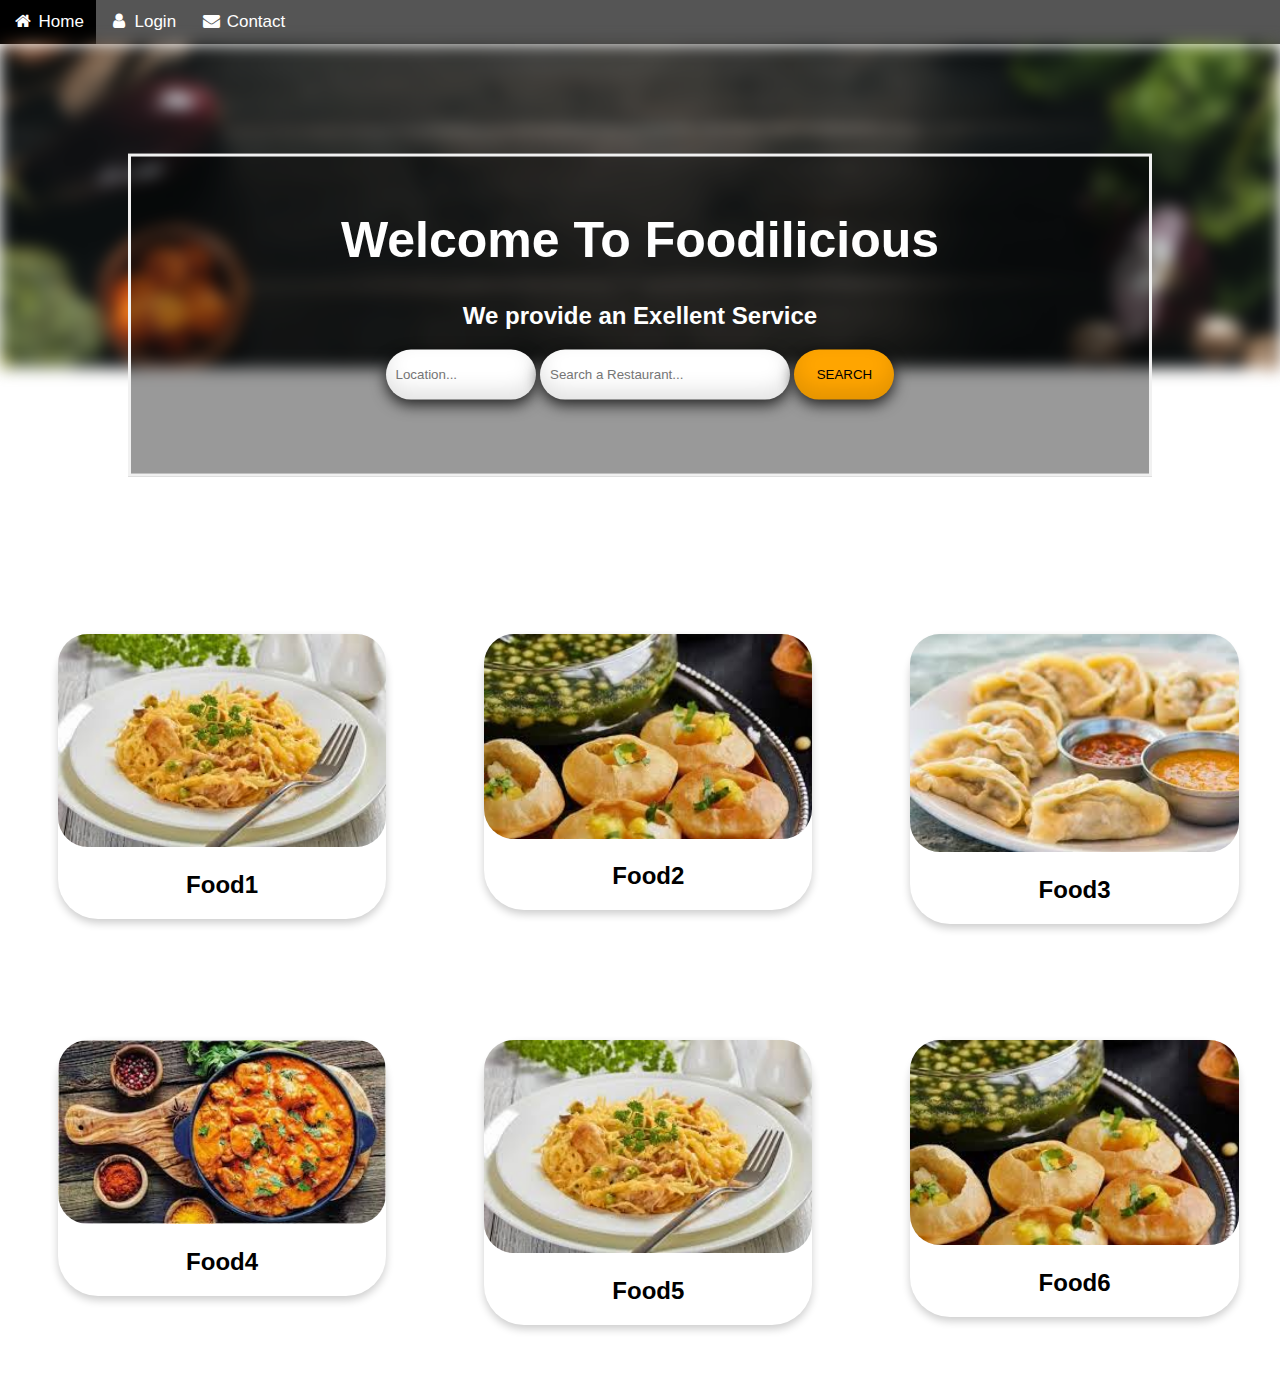
==== Try out/index.html @ 98cd5a52 "Food Website Upload" ====
<!DOCTYPE html>
<html>
<head>
	<title>Foodilicious</title>
	<meta name="viewport" content="width=device-width, initial-scale=1">
	<link rel="stylesheet" href="https://cdnjs.cloudflare.com/ajax/libs/font-awesome/4.7.0/css/font-awesome.min.css">
	<link rel="stylesheet" type="text/css" href="style.css">
	<!-- <link rel="stylesheet" href="https://cdn.jsdelivr.net/npm/bootstrap@4.5.3/dist/css/bootstrap.min.css" integrity="sha384-TX8t27EcRE3e/ihU7zmQxVncDAy5uIKz4rEkgIXeMed4M0jlfIDPvg6uqKI2xXr2" crossorigin="anonymous"> -->
</head>
<body>
	<script src="https://code.jquery.com/jquery-3.5.1.slim.min.js" integrity="sha384-DfXdz2htPH0lsSSs5nCTpuj/zy4C+OGpamoFVy38MVBnE+IbbVYUew+OrCXaRkfj" crossorigin="anonymous"></script>
	<script src="https://cdn.jsdelivr.net/npm/bootstrap@4.5.3/dist/js/bootstrap.bundle.min.js" integrity="sha384-ho+j7jyWK8fNQe+A12Hb8AhRq26LrZ/JpcUGGOn+Y7RsweNrtN/tE3MoK7ZeZDyx" crossorigin="anonymous"></script>


	<div class="row">
		<div class="navbar">
			<a href="#"><i class="fa fa-fw fa-home"></i> Home</a>
			<a href="#"><i class="fa fa-fw fa-user"></i> Login</a>  
			<a href="#"><i class="fa fa-fw fa-envelope"></i> Contact</a> 
	  
		</div>
	</div>

	<div class="cover"> 
	 	<div class="bg-image"></div>
	 	
	 	<div class="bg-text">
  			<h1 style="font-size:50px">Welcome To Foodilicious</h1>
  			<h2>We provide an Exellent Service</h2>
  			<form>
		    	<div class="form-box">
		    		<input type="text" class="search-field location" placeholder="Location...">

		    		<input type="text" class="search-field hotel" placeholder="Search a Restaurant...">
		    		<button class="search-btn" type="button">SEARCH</button>
		    	</div>
	    	</form>
	    	<br><br><br>
		</div>
	</div>

		<div>
			
			<div class="row">
  				<div class="column">
    				<a href=""><div class="card">
      					<img src="./img/food1.png" alt="food1" style="width:100%">
      					<div class="container">
		        			<h2 style="text-align: center;">Food1</h2>
					        <!-- <p><button class="button">Go</button></p> -->
      					</div>
    				</div></a>
  				</div>

	  			<div class="column">
	    			<a href=""><div class="card">
	      				<img src="./img/food2.png" alt="food2" style="width:100%">
	      				<div class="container">
					        <h2 style="text-align: center;">Food2</h2>
					        <!-- <p><button class="button">Go</button></p> -->
	      				</div>
	    			</div></a>
	  			</div>
	  
	  			<div class="column">
	    			<a href=""><div class="card">
	      				<img src="./img/food3.png" alt="food3" style="width:100%">
	      				<div class="container">
					        <h2 style="text-align: center;">Food3</h2>
					        
					        <!-- <p><button class="button">Go</button></p> -->
	      				</div>
	    			</div></a>
	  			</div>
			</div>

			<div class="row">
				<div class="column">
    				<a href=""><div class="card">
      					<img src="./img/food4.png" alt="food4" style="width:100%">
      					<div class="container">
		        			<h2 style="text-align: center;">Food4</h2>
					        
					        <!-- <p><button class="button">Go</button></p> -->
      					</div>
    				</div></a>
  				</div>

  				<div class="column">
    				<a href=""><div class="card">
      					<img src="./img/food1.png" alt="food1" style="width:100%">
      					<div class="container">
		        			<h2 style="text-align: center;">Food5</h2>
					        
					        <!-- <p><button class="button">Go</button></p> -->
      					</div>
    				</div></a>
  				</div>

  				<div class="column">
    				<a href=""><div class="card">
      					<img src="./img/food2.png" alt="food1" style="width:100%">
      					<div class="container">
		        			<h2 style="text-align: center;">Food6</h2>
					        
					        <!-- <p><button class="button">Go</button></p> -->
      					</div>
    				</div></a>
  				</div>
			</div>
		</div>
	<!--  </div> -->
	

</body>
</html>
---- Try out/style.css ----
body,html {
  font-family: Arial, Helvetica, sans-serif;
  margin:0;
  height: 100%;
}
html{
  box-sizing: border-box;
}

.navbar {
  width: 100%;
  background-color: #555;
  overflow: auto;
}

.navbar a {
  float: left;
  padding: 12px;
  color: white;
  text-decoration: none;
  font-size: 17px;
}

.navbar a:hover {
  background-color: #000;
}

.active {
  background-color: #4CAF50;
}

@media screen and (max-width: 500px) {
  .navbar a {
    float: none;
    display: block;
  }
}


/*mainbg*/
* {
  box-sizing: border-box;
}

.cover{
  width: 100%;
  height:60%;
}

.bg-image {
  /* The image used */
  background: url("mainbg.png") ;
  /* Add the blur effect */
  filter: blur(8px);
  -webkit-filter: blur(8px);
  
  /* Full width */ 

  height:60%;
  /*padding: 100px;*/
  
  /* Center and scale the image nicely */
  background-position: center;
  background-repeat: no-repeat;
  background-size: cover;
  
}

/* Position text in the middle of the page/image */
.bg-text {
  background-color: rgb(0,0,0); /* Fallback color */
  background-color: rgba(0,0,0, 0.4); /* Black w/opacity/see-through */
  color: white;
  font-weight: bold;
  border: 3px solid #f1f1f1;
  position: absolute;
  top:35%;
  left: 50%;
  transform: translate(-50%, -50%);
  z-index: 2;
  width: 80%;
  padding: 20px;
  text-align: center;
}






.search-field{
    height:50px;
    padding:10px;
    border:none;
    border-radius: 25px;
    outline: none;
    box-shadow:rgba(0,0,0,0.8) 0px 5px 15px, inset rgba(0,0,0,0.11) 0px -10px 20px;
}

.location{
    width:150px;
}

.hotel{
    width:250px;
}

.search-btn{
    width: 100px;
    height: 50px;
    background:/*#ffeb3b*/orange;
    border:none;
    color:#000;
    border-radius: 25px;
    box-shadow:rgba(0,0,0,0.8) 0px 5px 15px, inset rgba(0,0,0,0.11) 0px -10px 20px;
}

.search-btn:hover{
    background:#ffc106;
    cursor: pointer;
}
@media only screen and (min-width : 150px) and (max-width : 780px)
{
  {}
  .form-box
  {
    width: 95%;
    margin: 0 auto;
  }

}

/*Card*/
*, *:before, *:after {
  box-sizing: inherit;
}

.column {
  float: left;
  width: 33.3%;
  margin-bottom: 16px;
  padding: 0 8px;
}

@media screen and (max-width: 650px) {
  .column {
    width: 100%;
    display: block;
  }
}

.card {
  box-shadow: 0 4px 8px 0 rgba(0, 0, 0, 0.2);
  width:80%;
  height:90%;
  border-radius: 40px;
  margin:50px;
}
.card > img{
  border-radius: 30px; 
}

.card:hover{
  transform:scale(1.01);
}
a{
  text-decoration: none;
  color: black;
}
.container {
  padding: 0 16px;
}

.container::after, .row::after {
  content: "";
  clear: both;
  display: table;
}

.title {
  color: grey;
}

.button {
  border: none;
  border-radius: 20px;
  outline: 0;
  display: inline-block;
  padding: 8px;
  color: white;
  background-color: #000;
  text-align: center;
  cursor: pointer;
  width: 50%;
}

.button:hover {
  background-color: #555;
}
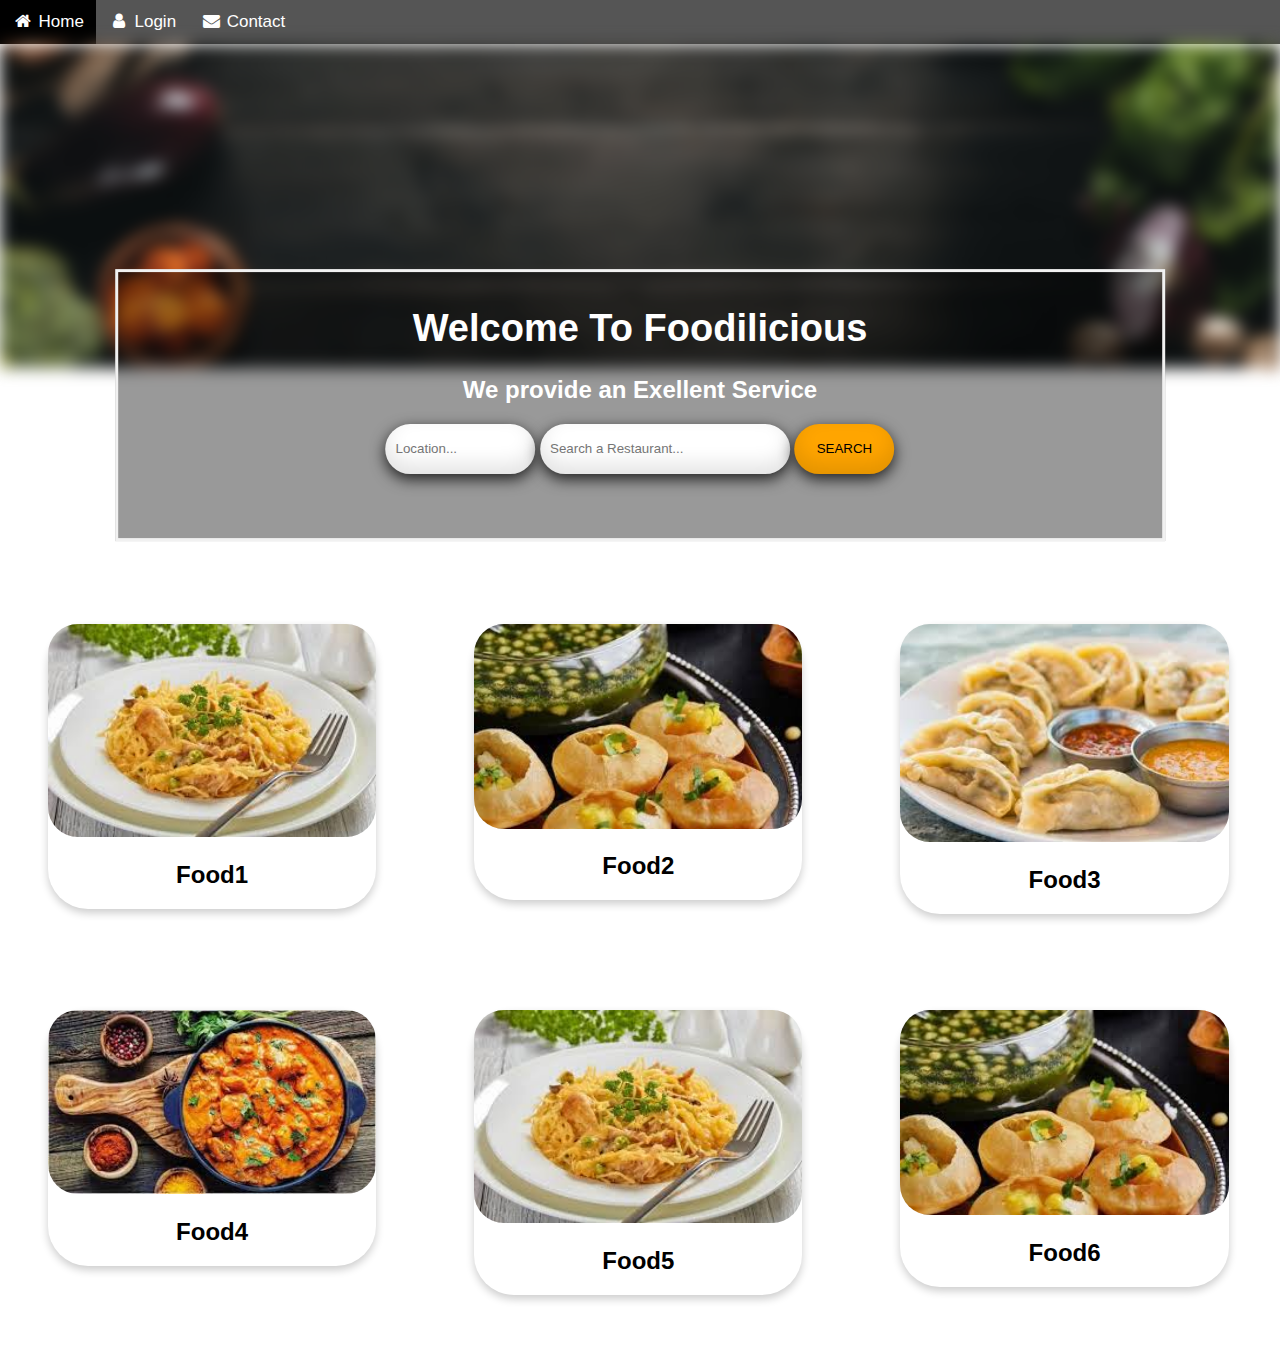
==== commit 42b85374: "Website Upload" ====
--- a/Try out/index.html
+++ b/Try out/index.html
@@ -25,7 +25,7 @@
 	 	<div class="bg-image"></div>
 	 	
 	 	<div class="bg-text">
-  			<h1 style="font-size:50px">Welcome To Foodilicious</h1>
+  			<h1 style="font-size:38px">Welcome To Foodilicious</h1>
   			<h2>We provide an Exellent Service</h2>
   			<form>
 		    	<div class="form-box">
--- a/Try out/style.css
+++ b/Try out/style.css
@@ -74,12 +74,12 @@
   font-weight: bold;
   border: 3px solid #f1f1f1;
   position: absolute;
-  top:35%;
+  top:45%;
   left: 50%;
   transform: translate(-50%, -50%);
   z-index: 2;
-  width: 80%;
-  padding: 20px;
+  width: 82%;
+  padding: 10px;
   text-align: center;
 }
 
@@ -154,7 +154,7 @@
   width:80%;
   height:90%;
   border-radius: 40px;
-  margin:50px;
+  margin:40px;
 }
 .card > img{
   border-radius: 30px; 
